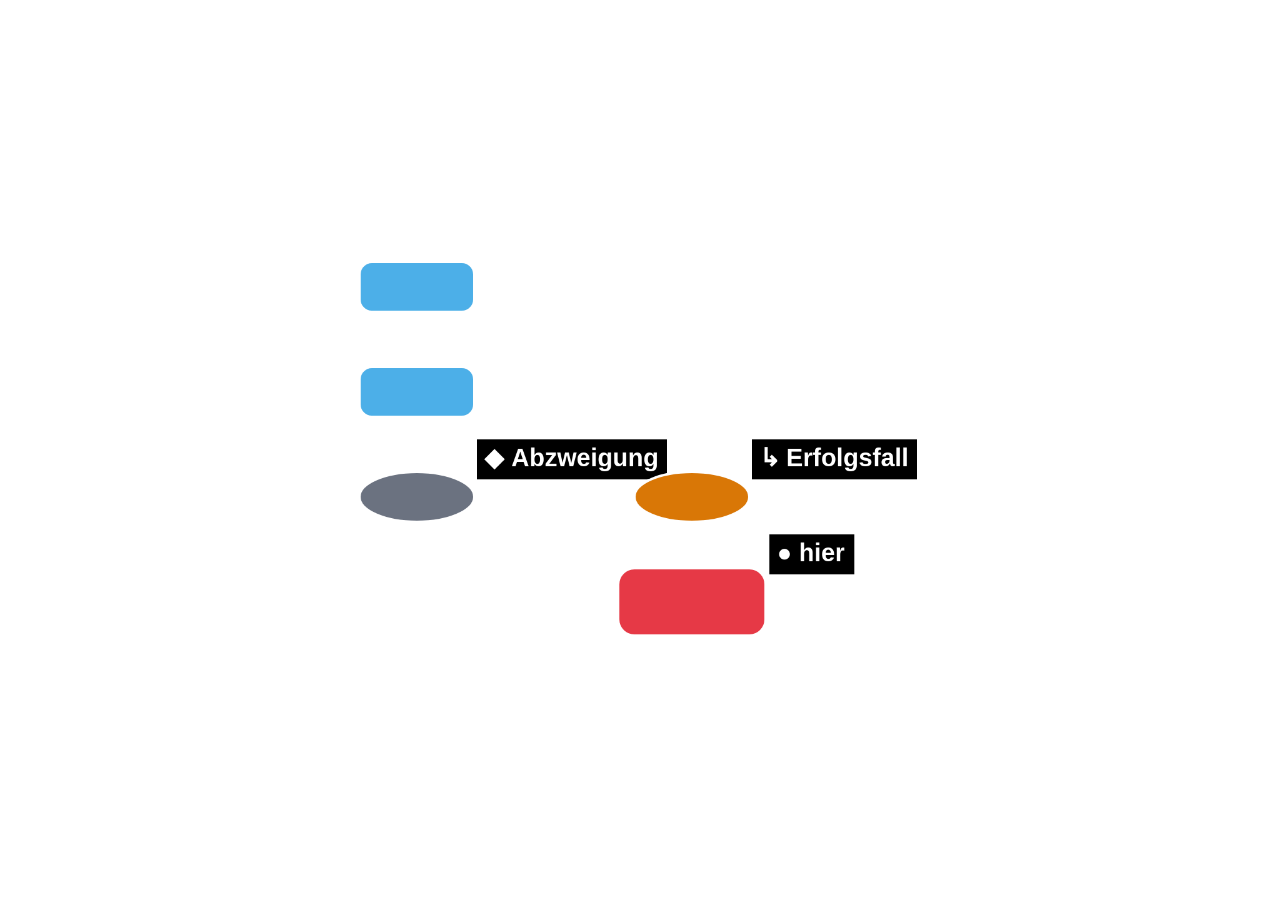
==== src/DocuClick/WebAssets/index.html @ 1ca5d3d6 "Rebuild Ablauf-Übersicht on WebView2 + Cytoscape.js; full editing support The hand-rolled WPF canvas" ====
<!DOCTYPE html>
<html lang="de">
<head>
<meta charset="utf-8">
<title>Ablauf-Übersicht</title>
<link rel="stylesheet" href="flow.css">
</head>
<body>
<div id="cy"></div>
<svg id="connect-line" class="hud-connect-line" hidden><line x1="0" y1="0" x2="0" y2="0"/></svg>
<div id="empty-hint" class="hud-empty-hint" hidden>Noch keine Klicks aufgezeichnet.</div>
<div id="tooltip" class="hud-tooltip" hidden></div>
<div id="menu" class="hud-menu" hidden></div>
<script src="vendor/cytoscape.min.js"></script>
<script src="flow.js"></script>
</body>
</html>
---- src/DocuClick/WebAssets/flow.css ----
/* Transparent background: the WPF host window is itself semi-transparent
   (AllowsTransparency) and paints the panel's dark background via its own
   Border — the WebView2 content only needs to fill the diagram area, not
   redraw a background behind it. */
html, body {
  margin: 0;
  padding: 0;
  width: 100%;
  height: 100%;
  overflow: hidden;
  background: transparent;
  font-family: "Segoe UI", sans-serif;
  cursor: default;
}

body {
  display: flex;
  flex-direction: column;
}

#cy {
  flex: 1 1 auto;
  min-height: 0; /* a flex child otherwise refuses to shrink below its content's natural size */
  width: 100%;
}

/* Drag-to-connect gesture: a plain line from the fixed source node to the
   cursor, drawn over #cy — never actually moves the node underneath. */
.hud-connect-line {
  position: absolute;
  inset: 0;
  width: 100%;
  height: 100%;
  pointer-events: none;
  z-index: 999;
}

.hud-connect-line line {
  stroke: #22C55E;
  stroke-width: 2;
  stroke-dasharray: 6 4;
}

.hud-empty-hint {
  position: absolute;
  inset: 0;
  align-items: center;
  justify-content: center;
  padding: 16px;
  text-align: center;
  color: #ffffff;
  opacity: 0.6;
  font-size: 11px;
  pointer-events: none;
}

/* display:flex must only apply while visible — putting it on the bare
   class above would out-rank the UA stylesheet's [hidden]{display:none}
   (same specificity, author sheet wins), so toggling the `hidden`
   attribute from JS would silently stop working. */
.hud-empty-hint:not([hidden]) {
  display: flex;
}

/* Shared "frosted glass" look for both the hover tooltip and the node
   popup/context menu — matches the WPF host's own panel chrome
   (Color.FromArgb(170/235, 25, 25, 28) background, translucent white
   border) so the WebView content doesn't look like a foreign insert. */
.hud-tooltip,
.hud-menu {
  position: absolute;
  z-index: 1000;
  background: rgba(25, 25, 28, 0.92);
  border: 1px solid rgba(255, 255, 255, 0.31);
  border-radius: 6px;
  color: #ffffff;
  font-size: 11px;
  pointer-events: none;
}

.hud-tooltip {
  padding: 4px 7px;
  white-space: nowrap;
}

.hud-menu {
  padding: 4px;
  pointer-events: auto;
  min-width: 140px;
}

.hud-menu-item {
  padding: 6px 8px;
  border-radius: 4px;
  cursor: pointer;
  white-space: nowrap;
}

.hud-menu-item:hover {
  background: rgba(255, 255, 255, 0.2);
}

.hud-menu-item.primary {
  font-weight: 700;
}

.hud-menu-separator {
  height: 1px;
  margin: 4px 2px;
  background: rgba(255, 255, 255, 0.16);
}
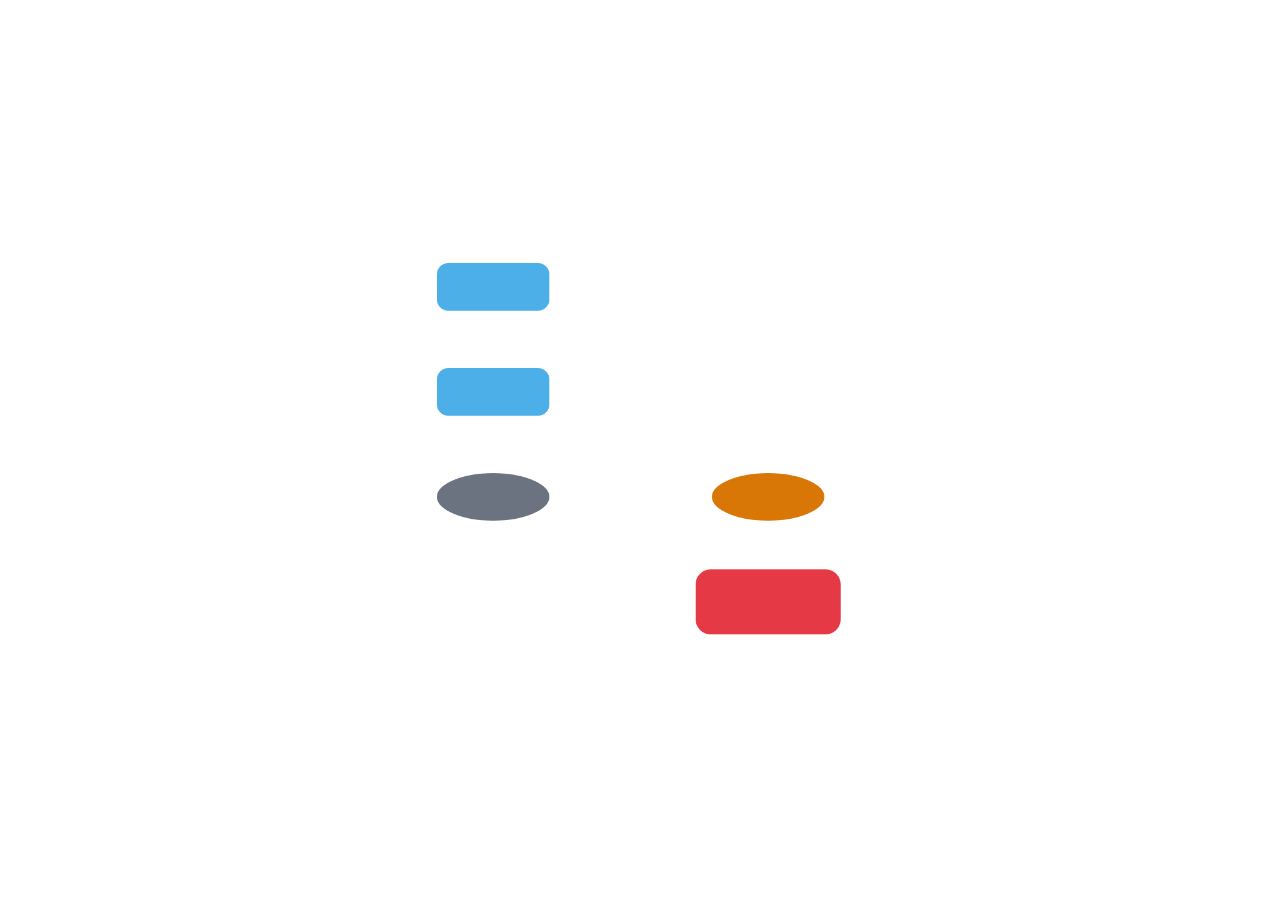
==== commit 3c4d9ea2: "Replace Canvas format with a real HTML Ablauf, add a full in-app editing suite The live session file" ====
--- a/src/DocuClick/WebAssets/index.html
+++ b/src/DocuClick/WebAssets/index.html
@@ -7,9 +7,12 @@
 </head>
 <body>
 <div id="cy"></div>
+<div id="image-overlays"></div>
+<div id="node-handles"></div>
 <svg id="connect-line" class="hud-connect-line" hidden><line x1="0" y1="0" x2="0" y2="0"/></svg>
 <div id="empty-hint" class="hud-empty-hint" hidden>Noch keine Klicks aufgezeichnet.</div>
 <div id="tooltip" class="hud-tooltip" hidden></div>
+<img id="image-preview" class="hud-image-preview" hidden alt="">
 <div id="menu" class="hud-menu" hidden></div>
 <script src="vendor/cytoscape.min.js"></script>
 <script src="flow.js"></script>
--- a/src/DocuClick/WebAssets/flow.css
+++ b/src/DocuClick/WebAssets/flow.css
@@ -22,6 +22,60 @@
   flex: 1 1 auto;
   min-height: 0; /* a flex child otherwise refuses to shrink below its content's natural size */
   width: 100%;
+}
+
+/* Real <img> elements tracking each image node's on-screen box, NOT
+   Cytoscape's own background-image (see flow.js's render()) — Cytoscape
+   loads that via fetch() internally, and this page (served from the
+   docuclick.flowpreview virtual host) fetching a screenshot from the
+   *separate* docuclick.vault virtual host is a cross-origin request with
+   no CORS headers on the static file mapping, so Chromium silently
+   refuses it — confirmed via a real run showing only the flat node color,
+   never the screenshot. A plain <img src> has no such restriction. */
+#image-overlays {
+  position: fixed;
+  inset: 0;
+  pointer-events: none;
+  overflow: hidden;
+  z-index: 1;
+}
+
+.hud-node-image {
+  position: absolute;
+  object-fit: cover;
+  border-radius: 4px;
+  pointer-events: none;
+}
+
+#node-handles {
+  position: fixed;
+  inset: 0;
+  pointer-events: none;
+  overflow: hidden;
+  z-index: 1001;
+}
+
+.hud-node-handle {
+  position: absolute;
+  width: 16px;
+  height: 16px;
+  margin: -8px;
+  border-radius: 50%;
+  background: #22C55E;
+  border: 2px solid #ffffff;
+  cursor: crosshair;
+  pointer-events: auto;
+  box-shadow: 0 1px 4px rgba(0, 0, 0, 0.5);
+  opacity: 0;
+  transition: opacity 0.1s;
+}
+
+.hud-node-handle.visible {
+  opacity: 1;
+}
+
+.hud-node-handle:hover {
+  background: #16A34A;
 }
 
 /* Drag-to-connect gesture: a plain line from the fixed source node to the
@@ -83,6 +137,20 @@
   white-space: nowrap;
 }
 
+/* Larger screenshot preview shown alongside the tooltip on hover — the
+   in-node thumbnail (see flow.js's node[imageUrl] style) is only ever a few
+   dozen pixels across, nowhere near enough to actually read what's in it. */
+.hud-image-preview {
+  position: absolute;
+  z-index: 1000;
+  max-width: 360px;
+  max-height: 270px;
+  border: 1px solid rgba(255, 255, 255, 0.31);
+  border-radius: 6px;
+  box-shadow: 0 4px 16px rgba(0, 0, 0, 0.5);
+  pointer-events: none;
+}
+
 .hud-menu {
   padding: 4px;
   pointer-events: auto;
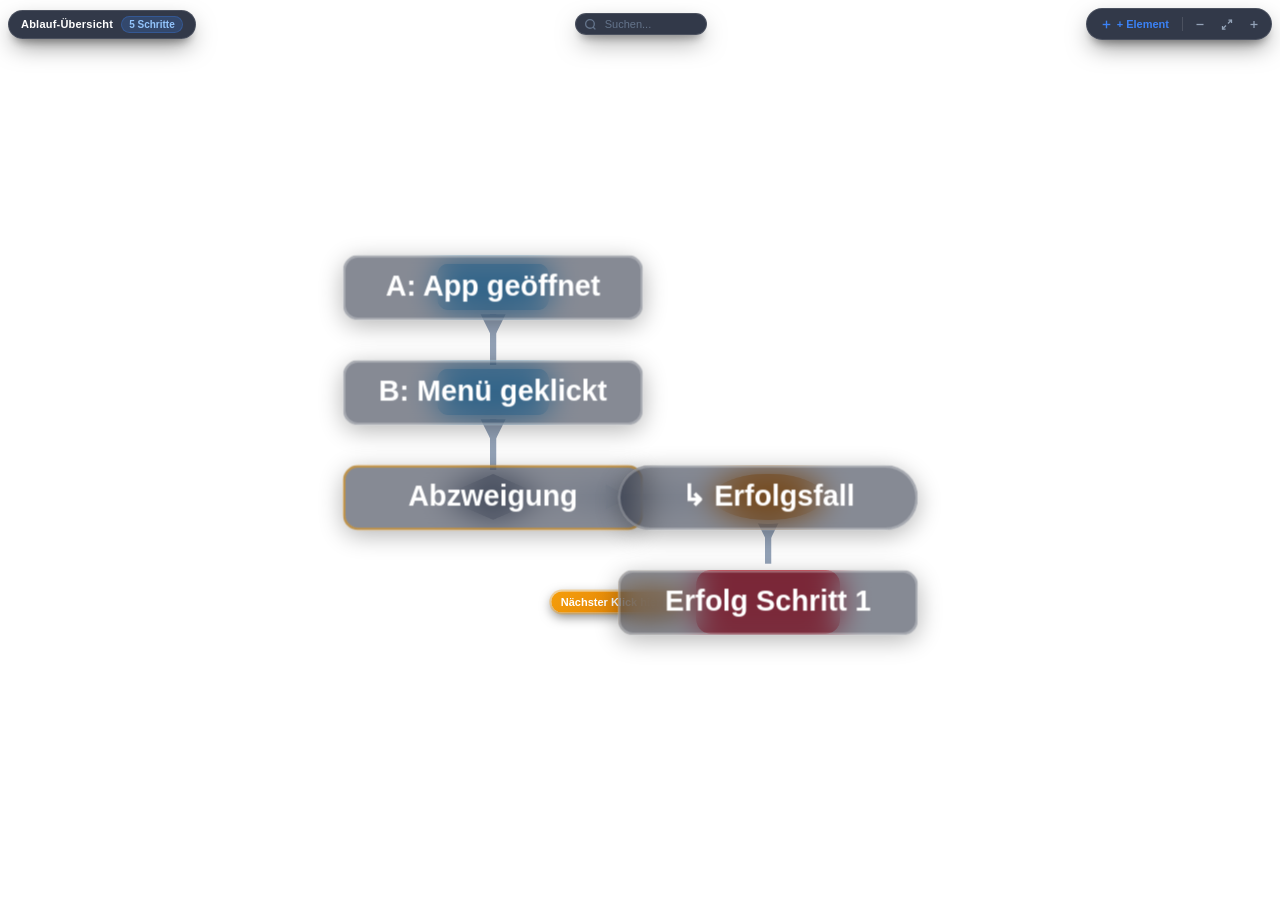
==== commit 56719dd6: "Modernize frontend, add flowchart palette, in-place diffing, and Draw.io style canvas editing" ====
--- a/src/DocuClick/WebAssets/index.html
+++ b/src/DocuClick/WebAssets/index.html
@@ -9,11 +9,43 @@
 <div id="cy"></div>
 <div id="image-overlays"></div>
 <div id="node-handles"></div>
+<div id="node-labels"></div>
+<div id="current-badge" hidden>Nächster Klick hier ▶</div>
 <svg id="connect-line" class="hud-connect-line" hidden><line x1="0" y1="0" x2="0" y2="0"/></svg>
 <div id="empty-hint" class="hud-empty-hint" hidden>Noch keine Klicks aufgezeichnet.</div>
 <div id="tooltip" class="hud-tooltip" hidden></div>
 <img id="image-preview" class="hud-image-preview" hidden alt="">
 <div id="menu" class="hud-menu" hidden></div>
+
+<!-- Modern Floating HUD Dock -->
+<header class="hud-topbar" id="hud-topbar">
+  <div class="hud-brand">
+    <span class="hud-brand-title">Ablauf-Übersicht</span>
+    <span id="hud-stats-pill" class="hud-pill">0 Schritte</span>
+  </div>
+  <div class="hud-search-group">
+    <svg class="hud-search-icon" width="13" height="13" viewBox="0 0 24 24" fill="none" stroke="currentColor" stroke-width="2.5"><circle cx="11" cy="11" r="8"/><line x1="21" y1="21" x2="16.65" y2="16.65"/></svg>
+    <input type="search" id="hud-search" class="hud-search-input" placeholder="Suchen..." autocomplete="off" spellcheck="false" />
+    <button id="hud-search-clear" class="hud-btn-clear" title="Suche löschen" hidden>&times;</button>
+  </div>
+  <div class="hud-dock-controls">
+    <button id="hud-btn-add-element" class="hud-btn hud-btn-action" title="Neues Flowchart-Element einfügen">
+      <svg width="13" height="13" viewBox="0 0 24 24" fill="none" stroke="currentColor" stroke-width="2.5"><line x1="12" y1="5" x2="12" y2="19"/><line x1="5" y1="12" x2="19" y2="12"/></svg>
+      <span>+ Element</span>
+    </button>
+    <div class="hud-dock-separator"></div>
+    <button id="hud-btn-zoom-out" class="hud-btn" title="Verkleinern">
+      <svg width="13" height="13" viewBox="0 0 24 24" fill="none" stroke="currentColor" stroke-width="2.5"><line x1="5" y1="12" x2="19" y2="12"/></svg>
+    </button>
+    <button id="hud-btn-fit" class="hud-btn" title="Ansicht einpassen">
+      <svg width="13" height="13" viewBox="0 0 24 24" fill="none" stroke="currentColor" stroke-width="2.5"><polyline points="15 3 21 3 21 9"/><polyline points="9 21 3 21 3 15"/><line x1="21" y1="3" x2="14" y2="10"/><line x1="3" y1="21" x2="10" y2="14"/></svg>
+    </button>
+    <button id="hud-btn-zoom-in" class="hud-btn" title="Vergrößern">
+      <svg width="13" height="13" viewBox="0 0 24 24" fill="none" stroke="currentColor" stroke-width="2.5"><line x1="12" y1="5" x2="12" y2="19"/><line x1="5" y1="12" x2="19" y2="12"/></svg>
+    </button>
+  </div>
+</header>
+
 <script src="vendor/cytoscape.min.js"></script>
 <script src="flow.js"></script>
 </body>
--- a/src/DocuClick/WebAssets/flow.css
+++ b/src/DocuClick/WebAssets/flow.css
@@ -1,7 +1,25 @@
-/* Transparent background: the WPF host window is itself semi-transparent
-   (AllowsTransparency) and paints the panel's dark background via its own
-   Border — the WebView2 content only needs to fill the diagram area, not
-   redraw a background behind it. */
+:root {
+  --bg-canvas: #090d16;
+  --surface-glass: rgba(15, 23, 42, 0.85);
+  --surface-glass-hover: rgba(30, 41, 59, 0.92);
+  --border-glass: rgba(255, 255, 255, 0.12);
+  --border-glass-bright: rgba(255, 255, 255, 0.24);
+  --accent-primary: #3b82f6;
+  --accent-hover: #60a5fa;
+  --accent-glow: rgba(59, 130, 246, 0.35);
+  --accent-emerald: #10b981;
+  --accent-amber: #f59e0b;
+  --text-primary: #f8fafc;
+  --text-secondary: #94a3b8;
+  --text-muted: #64748b;
+  --radius-sm: 6px;
+  --radius-md: 10px;
+  --radius-full: 9999px;
+  --shadow-lg: 0 10px 25px -5px rgba(0, 0, 0, 0.5), 0 8px 10px -6px rgba(0, 0, 0, 0.4);
+}
+
+/* Transparent background: the WPF host window is semi-transparent and
+   paints the panel's dark slate acrylic background via its own Border. */
 html, body {
   margin: 0;
   padding: 0;
@@ -9,8 +27,10 @@
   height: 100%;
   overflow: hidden;
   background: transparent;
-  font-family: "Segoe UI", sans-serif;
+  font-family: -apple-system, BlinkMacSystemFont, "Segoe UI", Roboto, Helvetica, Arial, sans-serif;
   cursor: default;
+  color: var(--text-primary);
+  user-select: none;
 }
 
 body {
@@ -20,18 +40,175 @@
 
 #cy {
   flex: 1 1 auto;
-  min-height: 0; /* a flex child otherwise refuses to shrink below its content's natural size */
+  min-height: 0;
   width: 100%;
-}
-
-/* Real <img> elements tracking each image node's on-screen box, NOT
-   Cytoscape's own background-image (see flow.js's render()) — Cytoscape
-   loads that via fetch() internally, and this page (served from the
-   docuclick.flowpreview virtual host) fetching a screenshot from the
-   *separate* docuclick.vault virtual host is a cross-origin request with
-   no CORS headers on the static file mapping, so Chromium silently
-   refuses it — confirmed via a real run showing only the flat node color,
-   never the screenshot. A plain <img src> has no such restriction. */
+  background-color: transparent;
+  background-image: radial-gradient(rgba(255, 255, 255, 0.08) 1.2px, transparent 1.2px);
+  background-size: 22px 22px;
+}
+
+/* ---- Floating HUD Dock & Controls --------------------------------- */
+.hud-topbar {
+  position: absolute;
+  top: 8px;
+  left: 8px;
+  right: 8px;
+  z-index: 1002;
+  display: flex;
+  align-items: center;
+  justify-content: space-between;
+  gap: 8px;
+  pointer-events: none;
+}
+
+.hud-brand {
+  display: flex;
+  align-items: center;
+  gap: 8px;
+  padding: 5px 12px;
+  background: var(--surface-glass);
+  backdrop-filter: blur(12px);
+  -webkit-backdrop-filter: blur(12px);
+  border: 1px solid var(--border-glass);
+  border-radius: var(--radius-full);
+  box-shadow: var(--shadow-lg);
+  pointer-events: auto;
+}
+
+.hud-brand-title {
+  font-size: 11px;
+  font-weight: 700;
+  letter-spacing: 0.02em;
+  color: #ffffff;
+}
+
+.hud-pill {
+  font-size: 10px;
+  font-weight: 600;
+  padding: 2px 7px;
+  border-radius: var(--radius-full);
+  background: rgba(59, 130, 246, 0.2);
+  color: #93c5fd;
+  border: 1px solid rgba(59, 130, 246, 0.3);
+}
+
+.hud-search-group {
+  display: flex;
+  align-items: center;
+  gap: 6px;
+  padding: 3px 8px;
+  background: var(--surface-glass);
+  backdrop-filter: blur(12px);
+  -webkit-backdrop-filter: blur(12px);
+  border: 1px solid var(--border-glass);
+  border-radius: var(--radius-full);
+  box-shadow: var(--shadow-lg);
+  pointer-events: auto;
+  transition: border-color 0.15s ease, box-shadow 0.15s ease;
+}
+
+.hud-search-group:focus-within {
+  border-color: var(--accent-primary);
+  box-shadow: 0 0 0 2px var(--accent-glow), var(--shadow-lg);
+}
+
+.hud-search-icon {
+  color: var(--text-muted);
+  flex-shrink: 0;
+}
+
+.hud-search-input {
+  background: transparent;
+  border: none;
+  outline: none;
+  color: var(--text-primary);
+  font-size: 11px;
+  width: 95px;
+  transition: width 0.2s ease;
+}
+
+.hud-search-input:focus {
+  width: 140px;
+}
+
+.hud-search-input::placeholder {
+  color: var(--text-muted);
+}
+
+.hud-btn-clear {
+  background: transparent;
+  border: none;
+  color: var(--text-secondary);
+  cursor: pointer;
+  padding: 0 2px;
+  font-size: 13px;
+  line-height: 1;
+}
+
+.hud-btn-clear:hover {
+  color: #ffffff;
+}
+
+.hud-dock-controls {
+  display: flex;
+  align-items: center;
+  gap: 3px;
+  padding: 3px 5px;
+  background: var(--surface-glass);
+  backdrop-filter: blur(12px);
+  -webkit-backdrop-filter: blur(12px);
+  border: 1px solid var(--border-glass);
+  border-radius: var(--radius-full);
+  box-shadow: var(--shadow-lg);
+  pointer-events: auto;
+}
+
+.hud-btn {
+  display: flex;
+  align-items: center;
+  justify-content: center;
+  width: 24px;
+  height: 24px;
+  border-radius: var(--radius-full);
+  background: transparent;
+  border: none;
+  color: var(--text-secondary);
+  cursor: pointer;
+  transition: background 0.12s ease, color 0.12s ease, transform 0.1s ease;
+}
+
+.hud-btn:hover {
+  background: rgba(255, 255, 255, 0.12);
+  color: #ffffff;
+}
+
+.hud-btn:active {
+  transform: scale(0.92);
+}
+
+.hud-btn-action {
+  width: auto;
+  padding: 0 8px;
+  gap: 4px;
+  font-size: 11px;
+  font-weight: 600;
+  color: var(--accent-primary);
+  border-radius: var(--radius-full);
+}
+
+.hud-btn-action:hover {
+  background: rgba(56, 189, 248, 0.18);
+  color: #38bdf8;
+}
+
+.hud-dock-separator {
+  width: 1px;
+  height: 14px;
+  background: var(--border-glass);
+  margin: 0 2px;
+}
+
+/* ---- Node Image Overlays ------------------------------------------ */
 #image-overlays {
   position: fixed;
   inset: 0;
@@ -43,10 +220,12 @@
 .hud-node-image {
   position: absolute;
   object-fit: cover;
-  border-radius: 4px;
-  pointer-events: none;
-}
-
+  border-radius: 6px;
+  pointer-events: none;
+  box-shadow: 0 3px 10px rgba(0, 0, 0, 0.4);
+}
+
+/* ---- Node Connect Handles (Draw.io / Visio Style) ---------------- */
 #node-handles {
   position: fixed;
   inset: 0;
@@ -57,29 +236,175 @@
 
 .hud-node-handle {
   position: absolute;
-  width: 16px;
-  height: 16px;
-  margin: -8px;
+  width: 22px;
+  height: 22px;
+  margin: -11px;
   border-radius: 50%;
-  background: #22C55E;
-  border: 2px solid #ffffff;
+  background: transparent;
+  display: flex;
+  align-items: center;
+  justify-content: center;
   cursor: crosshair;
   pointer-events: auto;
-  box-shadow: 0 1px 4px rgba(0, 0, 0, 0.5);
   opacity: 0;
-  transition: opacity 0.1s;
+  transition: opacity 0.15s ease, transform 0.15s ease;
+}
+
+.hud-node-handle::after {
+  content: "";
+  width: 10px;
+  height: 10px;
+  border-radius: 50%;
+  background: var(--accent-emerald);
+  border: 2px solid #ffffff;
+  box-shadow: 0 0 8px rgba(16, 185, 129, 0.8), 0 2px 4px rgba(0, 0, 0, 0.5);
+  transition: transform 0.15s ease, background 0.15s ease, box-shadow 0.15s ease;
 }
 
 .hud-node-handle.visible {
   opacity: 1;
 }
 
-.hud-node-handle:hover {
-  background: #16A34A;
-}
-
-/* Drag-to-connect gesture: a plain line from the fixed source node to the
-   cursor, drawn over #cy — never actually moves the node underneath. */
+.hud-node-handle:hover::after,
+.hud-node-handle.snapped::after {
+  background: #38bdf8;
+  border-color: #ffffff;
+  transform: scale(1.4);
+  box-shadow: 0 0 12px rgba(56, 189, 248, 0.95), 0 2px 6px rgba(0, 0, 0, 0.6);
+}
+
+/* ---- Node Text Box Overlays --------------------------------------- */
+#node-labels {
+  position: fixed;
+  inset: 0;
+  pointer-events: none;
+  overflow: hidden;
+  z-index: 10;
+}
+
+.hud-node-label {
+  position: absolute;
+  transform: translate(-50%, -100%);
+  transform-origin: center bottom;
+  background: var(--surface-glass);
+  backdrop-filter: blur(10px);
+  -webkit-backdrop-filter: blur(10px);
+  border: 1px solid var(--border-glass-bright);
+  border-radius: var(--radius-sm);
+  color: var(--text-primary);
+  font-size: 11px;
+  font-weight: 600;
+  line-height: 1.35;
+  padding: 4px 8px;
+  text-align: center;
+  word-break: break-word;
+  overflow-wrap: break-word;
+  white-space: pre-wrap;
+  box-shadow: 0 4px 14px rgba(0, 0, 0, 0.45);
+  cursor: text;
+  pointer-events: auto;
+  user-select: text;
+  box-sizing: border-box;
+  transition: border-color 0.15s ease, box-shadow 0.15s ease, opacity 0.15s ease;
+}
+
+.hud-node-label:hover {
+  border-color: var(--accent-primary);
+  box-shadow: 0 0 0 2px var(--accent-glow), 0 4px 14px rgba(0, 0, 0, 0.45);
+}
+
+.hud-node-label.decision-point {
+  cursor: default;
+  border-color: rgba(168, 85, 247, 0.45);
+  color: #d8b4fe;
+}
+
+.hud-node-label.path-start {
+  border-color: rgba(16, 185, 129, 0.45);
+  color: #a7f3d0;
+}
+
+.hud-node-label.editing {
+  padding: 2px;
+  border-color: var(--accent-primary);
+  box-shadow: 0 0 0 2px var(--accent-glow), 0 4px 14px rgba(0, 0, 0, 0.55);
+  z-index: 1002 !important;
+}
+
+.hud-node-label-input,
+.hud-node-label-textarea {
+  background: rgba(15, 23, 42, 0.95);
+  border: 1.5px solid var(--accent-primary);
+  border-radius: 4px;
+  color: #ffffff;
+  font-family: inherit;
+  font-size: 11px;
+  font-weight: 600;
+  line-height: 1.35;
+  padding: 3px 6px;
+  width: 100%;
+  box-sizing: border-box;
+  outline: none;
+  text-align: center;
+}
+
+.hud-node-label-textarea {
+  resize: none;
+  overflow: hidden;
+  white-space: pre-wrap;
+  word-break: break-word;
+  display: block;
+}
+
+.hud-node-label.search-dimmed {
+  opacity: 0.2;
+}
+
+.hud-node-label.search-hit {
+  border-color: #60a5fa;
+  box-shadow: 0 0 0 2px rgba(96, 165, 250, 0.4), 0 4px 14px rgba(0, 0, 0, 0.45);
+}
+
+.hud-node-label.center-inside {
+  transform-origin: center center;
+  background: rgba(15, 23, 42, 0.5);
+  border: 1px solid rgba(255, 255, 255, 0.28);
+  backdrop-filter: blur(6px);
+  -webkit-backdrop-filter: blur(6px);
+  color: #ffffff;
+  font-size: 11.5px;
+  font-weight: 600;
+  box-shadow: 0 2px 10px rgba(0, 0, 0, 0.3);
+}
+
+.hud-node-label.center-inside:hover {
+  background: rgba(15, 23, 42, 0.75);
+  border-color: var(--accent-primary);
+}
+
+.hud-node-label.shape-ellipse {
+  border-radius: var(--radius-full);
+}
+
+.hud-node-label.shape-diamond {
+  border-radius: var(--radius-sm);
+  border-color: rgba(245, 158, 11, 0.5);
+}
+
+.hud-node-label.shape-rectangle {
+  background: rgba(254, 240, 138, 0.88);
+  color: #713f12;
+  border-color: #facc15;
+  box-shadow: 0 4px 12px rgba(0, 0, 0, 0.25);
+  font-weight: 500;
+}
+
+.hud-node-label.shape-rectangle:hover {
+  background: rgba(254, 240, 138, 0.98);
+  border-color: #eab308;
+}
+
+/* ---- Drag-to-Connect Line ---------------------------------------- */
 .hud-connect-line {
   position: absolute;
   inset: 0;
@@ -90,90 +415,149 @@
 }
 
 .hud-connect-line line {
-  stroke: #22C55E;
-  stroke-width: 2;
+  stroke: var(--accent-emerald);
+  stroke-width: 2.5;
   stroke-dasharray: 6 4;
 }
 
+/* ---- Current-Node Writer Badge ------------------------------------ */
+#current-badge {
+  position: fixed;
+  z-index: 2;
+  transform: translate(-100%, -50%);
+  padding: 4px 10px;
+  border-radius: 20px;
+  background: linear-gradient(135deg, #f59e0b, #d97706);
+  color: #ffffff;
+  font-size: 11px;
+  font-weight: 700;
+  white-space: nowrap;
+  pointer-events: none;
+  box-shadow: 0 0 0 2px rgba(245, 158, 11, 0.35), 0 4px 12px rgba(0, 0, 0, 0.5);
+  animation: current-badge-pulse 1.8s ease-in-out infinite;
+}
+
+#current-badge::after {
+  content: "";
+  position: absolute;
+  top: 50%;
+  right: -5px;
+  transform: translateY(-50%);
+  border: 5px solid transparent;
+  border-left-color: #d97706;
+}
+
+#current-badge.flip-right {
+  transform: translate(0, -50%);
+}
+
+#current-badge.flip-right::after {
+  left: -5px;
+  right: auto;
+  border-left-color: transparent;
+  border-right-color: #f59e0b;
+}
+
+@keyframes current-badge-pulse {
+  0%, 100% {
+    box-shadow: 0 0 0 2px rgba(245, 158, 11, 0.35), 0 4px 12px rgba(0, 0, 0, 0.5);
+  }
+  50% {
+    box-shadow: 0 0 0 6px rgba(245, 158, 11, 0.18), 0 4px 16px rgba(0, 0, 0, 0.6);
+  }
+}
+
+/* ---- Empty Hint --------------------------------------------------- */
 .hud-empty-hint {
   position: absolute;
   inset: 0;
   align-items: center;
   justify-content: center;
-  padding: 16px;
+  padding: 24px;
   text-align: center;
-  color: #ffffff;
-  opacity: 0.6;
-  font-size: 11px;
-  pointer-events: none;
-}
-
-/* display:flex must only apply while visible — putting it on the bare
-   class above would out-rank the UA stylesheet's [hidden]{display:none}
-   (same specificity, author sheet wins), so toggling the `hidden`
-   attribute from JS would silently stop working. */
+  color: var(--text-muted);
+  font-size: 13px;
+  font-weight: 500;
+  pointer-events: none;
+}
+
 .hud-empty-hint:not([hidden]) {
   display: flex;
 }
 
-/* Shared "frosted glass" look for both the hover tooltip and the node
-   popup/context menu — matches the WPF host's own panel chrome
-   (Color.FromArgb(170/235, 25, 25, 28) background, translucent white
-   border) so the WebView content doesn't look like a foreign insert. */
+/* ---- Tooltips & Image Previews ------------------------------------ */
 .hud-tooltip,
 .hud-menu {
   position: absolute;
   z-index: 1000;
-  background: rgba(25, 25, 28, 0.92);
-  border: 1px solid rgba(255, 255, 255, 0.31);
-  border-radius: 6px;
-  color: #ffffff;
-  font-size: 11px;
-  pointer-events: none;
+  background: var(--surface-glass);
+  backdrop-filter: blur(14px);
+  -webkit-backdrop-filter: blur(14px);
+  border: 1px solid var(--border-glass-bright);
+  border-radius: var(--radius-md);
+  color: var(--text-primary);
+  font-size: 11.5px;
+  box-shadow: var(--shadow-lg);
 }
 
 .hud-tooltip {
-  padding: 4px 7px;
+  padding: 5px 9px;
   white-space: nowrap;
-}
-
-/* Larger screenshot preview shown alongside the tooltip on hover — the
-   in-node thumbnail (see flow.js's node[imageUrl] style) is only ever a few
-   dozen pixels across, nowhere near enough to actually read what's in it. */
+  pointer-events: none;
+}
+
 .hud-image-preview {
   position: absolute;
   z-index: 1000;
-  max-width: 360px;
-  max-height: 270px;
-  border: 1px solid rgba(255, 255, 255, 0.31);
-  border-radius: 6px;
-  box-shadow: 0 4px 16px rgba(0, 0, 0, 0.5);
-  pointer-events: none;
-}
-
+  max-width: 380px;
+  max-height: 280px;
+  border: 1px solid var(--border-glass-bright);
+  border-radius: var(--radius-md);
+  box-shadow: 0 12px 36px rgba(0, 0, 0, 0.65);
+  pointer-events: none;
+}
+
+/* ---- Context Menu ------------------------------------------------- */
 .hud-menu {
-  padding: 4px;
+  padding: 5px;
   pointer-events: auto;
-  min-width: 140px;
+  min-width: 155px;
 }
 
 .hud-menu-item {
-  padding: 6px 8px;
-  border-radius: 4px;
+  padding: 7px 10px;
+  border-radius: var(--radius-sm);
   cursor: pointer;
   white-space: nowrap;
+  color: #f1f5f9;
+  font-size: 12px;
+  font-weight: 500;
+  transition: background 0.12s ease, color 0.12s ease;
 }
 
 .hud-menu-item:hover {
-  background: rgba(255, 255, 255, 0.2);
+  background: rgba(59, 130, 246, 0.28);
+  color: #ffffff;
 }
 
 .hud-menu-item.primary {
   font-weight: 700;
+  color: var(--accent-hover);
 }
 
 .hud-menu-separator {
   height: 1px;
-  margin: 4px 2px;
-  background: rgba(255, 255, 255, 0.16);
-}
+  margin: 4px 3px;
+  background: var(--border-glass);
+}
+
+.hud-menu-header {
+  padding: 4px 8px 6px;
+  font-size: 10px;
+  font-weight: 700;
+  text-transform: uppercase;
+  letter-spacing: 0.05em;
+  color: var(--text-muted);
+  border-bottom: 1px solid var(--border-glass);
+  margin-bottom: 3px;
+}
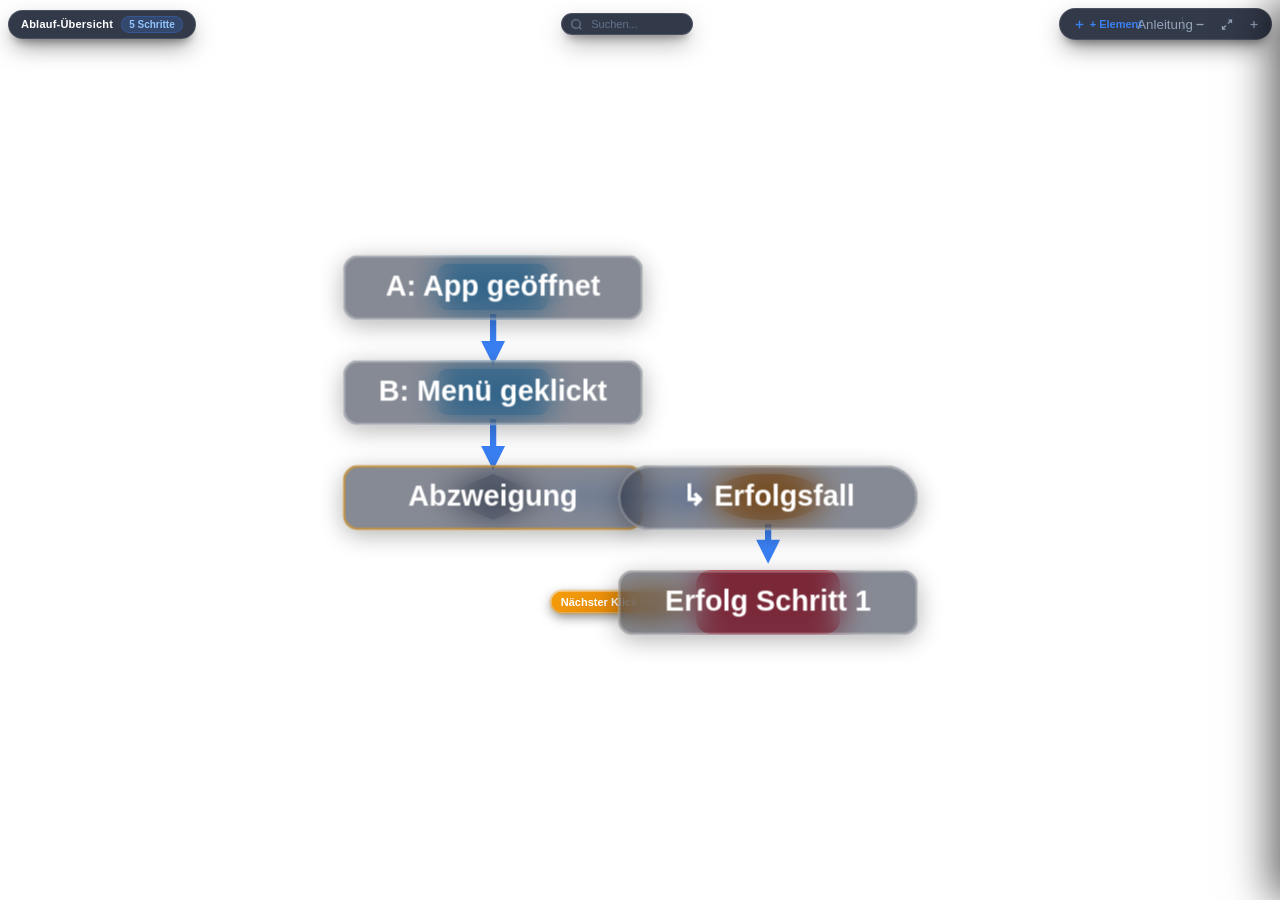
==== commit 9b354baa: "release: v1.12.0 - SOP Guide mit Pfadfilter, Pfeilstile & 100% App-Paritaet - Schritt-fuer-Schritt-A" ====
--- a/src/DocuClick/WebAssets/index.html
+++ b/src/DocuClick/WebAssets/index.html
@@ -33,6 +33,10 @@
       <svg width="13" height="13" viewBox="0 0 24 24" fill="none" stroke="currentColor" stroke-width="2.5"><line x1="12" y1="5" x2="12" y2="19"/><line x1="5" y1="12" x2="19" y2="12"/></svg>
       <span>+ Element</span>
     </button>
+    <button id="hud-btn-guide" class="hud-btn" title="Schritt-für-Schritt-Guide ein-/ausblenden">
+      <svg viewBox="0 0 24 24" width="13" height="13" fill="none" stroke="currentColor" stroke-width="2"><path d="M4 19.5A2.5 2.5 0 0 1 6.5 17H20"/><path d="M6.5 2H20v20H6.5A2.5 2.5 0 0 1 4 19.5v-15A2.5 2.5 0 0 1 6.5 2z"/></svg>
+      <span>Anleitung</span>
+    </button>
     <div class="hud-dock-separator"></div>
     <button id="hud-btn-zoom-out" class="hud-btn" title="Verkleinern">
       <svg width="13" height="13" viewBox="0 0 24 24" fill="none" stroke="currentColor" stroke-width="2.5"><line x1="5" y1="12" x2="19" y2="12"/></svg>
@@ -46,6 +50,30 @@
   </div>
 </header>
 
+<!-- SOP Guide Drawer -->
+<aside id="guide-drawer" class="guide-drawer">
+  <div class="guide-header">
+    <div class="guide-title-box">
+      <span class="guide-badge">SOP Guide</span>
+      <h3 class="guide-title">Schritt-für-Schritt</h3>
+    </div>
+    <button id="guide-close-btn" class="icon-btn" title="Schließen">✕</button>
+  </div>
+  <div class="guide-controls">
+    <div class="guide-path-bar">
+      <span class="guide-control-label">Ablauf:</span>
+      <select id="guide-path-select" class="guide-select" title="Zwischen Gesamtablauf und Pfaden filtern">
+        <option value="all">🌐 Gesamter Ablauf</option>
+      </select>
+    </div>
+    <div class="guide-filter-tabs">
+      <button type="button" id="guide-tab-all" class="guide-tab active">Alle Schritte</button>
+      <button type="button" id="guide-tab-images" class="guide-tab">Nur Screenshots</button>
+    </div>
+  </div>
+  <div id="guide-list" class="guide-list"></div>
+</aside>
+
 <script src="vendor/cytoscape.min.js"></script>
 <script src="flow.js"></script>
 </body>
--- a/src/DocuClick/WebAssets/flow.css
+++ b/src/DocuClick/WebAssets/flow.css
@@ -561,3 +561,307 @@
   border-bottom: 1px solid var(--border-glass);
   margin-bottom: 3px;
 }
+
+/* ---- Context Menu Color Bar --------------------------------------- */
+.hud-menu-color-row {
+  display: flex;
+  align-items: center;
+  justify-content: space-between;
+  gap: 5px;
+  padding: 6px 8px;
+  background: rgba(0, 0, 0, 0.25);
+  border-radius: var(--radius-sm);
+  margin: 4px 2px;
+}
+.hud-color-dot {
+  width: 18px;
+  height: 18px;
+  border-radius: 50%;
+  border: 2px solid rgba(255, 255, 255, 0.25);
+  cursor: pointer;
+  padding: 0;
+  transition: transform 0.12s, border-color 0.12s, box-shadow 0.12s;
+}
+.hud-color-dot:hover {
+  transform: scale(1.22);
+  border-color: #ffffff;
+  box-shadow: 0 0 8px rgba(255, 255, 255, 0.5);
+}
+.hud-color-dot.active {
+  border-color: #ffffff;
+  box-shadow: 0 0 0 2px var(--accent-primary);
+}
+
+/* ---- SOP Guide Drawer --------------------------------------------- */
+.guide-drawer {
+  position: fixed;
+  top: 0;
+  right: 0;
+  bottom: 0;
+  width: 360px;
+  max-width: 85vw;
+  background: rgba(11, 15, 25, 0.94);
+  backdrop-filter: blur(24px);
+  -webkit-backdrop-filter: blur(24px);
+  border-left: 1px solid var(--border-glass);
+  box-shadow: -10px 0 40px rgba(0, 0, 0, 0.6);
+  z-index: 1050;
+  display: flex;
+  flex-direction: column;
+  transform: translateX(100%);
+  transition: transform 0.3s cubic-bezier(0.16, 1, 0.3, 1);
+  pointer-events: auto;
+}
+.guide-drawer.open {
+  transform: translateX(0);
+}
+.guide-header {
+  padding: 14px 18px;
+  display: flex;
+  align-items: center;
+  justify-content: space-between;
+  border-bottom: 1px solid var(--border-glass);
+}
+.guide-title-box {
+  display: flex;
+  align-items: center;
+  gap: 8px;
+}
+.guide-badge {
+  background: var(--accent-primary);
+  color: #fff;
+  font-size: 10px;
+  font-weight: 800;
+  padding: 2px 6px;
+  border-radius: var(--radius-sm);
+}
+.guide-title {
+  font-size: 14px;
+  font-weight: 700;
+  margin: 0;
+  color: var(--text-primary);
+}
+.guide-controls {
+  padding: 10px 14px;
+  background: rgba(0, 0, 0, 0.25);
+  border-bottom: 1px solid var(--border-glass);
+  display: flex;
+  flex-direction: column;
+  gap: 8px;
+}
+.guide-path-bar {
+  display: flex;
+  align-items: center;
+  gap: 8px;
+}
+.guide-control-label {
+  font-size: 11px;
+  font-weight: 700;
+  color: var(--text-secondary);
+  text-transform: uppercase;
+  letter-spacing: 0.5px;
+}
+.guide-select {
+  flex: 1;
+  background: rgba(15, 23, 42, 0.85);
+  border: 1px solid var(--border-glass);
+  color: var(--text-primary);
+  border-radius: var(--radius-sm);
+  padding: 5px 8px;
+  font-size: 12px;
+  font-family: inherit;
+  outline: none;
+  cursor: pointer;
+}
+.guide-select:focus {
+  border-color: var(--accent-primary);
+}
+.guide-filter-tabs {
+  display: flex;
+  gap: 4px;
+  background: rgba(0, 0, 0, 0.35);
+  padding: 3px;
+  border-radius: var(--radius-sm);
+}
+.guide-tab {
+  flex: 1;
+  background: transparent;
+  border: none;
+  color: var(--text-secondary);
+  font-size: 11px;
+  font-weight: 600;
+  padding: 4px 6px;
+  border-radius: 4px;
+  cursor: pointer;
+  transition: background 0.15s, color 0.15s;
+  text-align: center;
+}
+.guide-tab:hover {
+  color: var(--text-primary);
+}
+.guide-tab.active {
+  background: var(--accent-primary);
+  color: #fff;
+}
+.guide-list {
+  flex: 1;
+  overflow-y: auto;
+  padding: 12px 14px;
+  display: flex;
+  flex-direction: column;
+  gap: 8px;
+}
+.guide-card {
+  display: flex;
+  gap: 10px;
+  padding: 8px 10px;
+  border-radius: var(--radius-md);
+  background: rgba(255, 255, 255, 0.03);
+  border: 1px solid var(--border-glass);
+  cursor: pointer;
+  transition: background 0.15s, border-color 0.15s, transform 0.1s;
+}
+.guide-card:hover {
+  background: rgba(255, 255, 255, 0.08);
+  border-color: var(--border-glass-bright);
+  transform: translateX(-2px);
+}
+.guide-card.highlight {
+  border-color: var(--accent-primary);
+  box-shadow: 0 0 14px var(--accent-glow);
+}
+.guide-card.guide-card-decision {
+  background: linear-gradient(135deg, rgba(245, 158, 11, 0.12), rgba(15, 23, 42, 0.6));
+  border-color: rgba(245, 158, 11, 0.35);
+}
+.guide-card.guide-card-decision:hover {
+  border-color: rgba(245, 158, 11, 0.6);
+  background: linear-gradient(135deg, rgba(245, 158, 11, 0.2), rgba(15, 23, 42, 0.7));
+}
+.guide-card-head {
+  display: flex;
+  gap: 8px;
+  flex: 1;
+  min-width: 0;
+  align-items: flex-start;
+}
+.guide-card-num {
+  display: flex;
+  align-items: center;
+  justify-content: center;
+  width: 22px;
+  height: 22px;
+  border-radius: 50%;
+  background: var(--accent-primary);
+  font-size: 10px;
+  font-weight: 800;
+  flex-shrink: 0;
+}
+.guide-badge-decision {
+  background: #f59e0b !important;
+  color: #000 !important;
+  font-weight: 800;
+}
+.guide-card-text {
+  font-size: 11.5px;
+  font-weight: 600;
+  line-height: 1.35;
+  color: var(--text-primary);
+  overflow: hidden;
+  text-overflow: ellipsis;
+  display: -webkit-box;
+  -webkit-line-clamp: 2;
+  -webkit-box-orient: vertical;
+}
+.guide-card-thumb {
+  width: 58px;
+  height: 42px;
+  border-radius: 6px;
+  object-fit: cover;
+  background: #000;
+  flex-shrink: 0;
+  border: 1px solid var(--border-glass);
+}
+.guide-badge-merge {
+  display: inline-block;
+  font-size: 9px;
+  font-weight: 700;
+  color: #10b981;
+  background: rgba(16, 185, 129, 0.18);
+  border: 1px solid rgba(16, 185, 129, 0.3);
+  padding: 1px 5px;
+  border-radius: 4px;
+  margin-top: 4px;
+}
+.guide-branch-buttons {
+  display: flex;
+  flex-wrap: wrap;
+  gap: 6px;
+  margin-top: 8px;
+  width: 100%;
+}
+.guide-branch-btn {
+  background: rgba(255, 255, 255, 0.08);
+  border: 1px solid var(--border-glass);
+  color: var(--text-primary);
+  font-size: 11px;
+  font-weight: 600;
+  font-family: inherit;
+  padding: 4px 8px;
+  border-radius: var(--radius-sm);
+  cursor: pointer;
+  display: inline-flex;
+  align-items: center;
+  gap: 4px;
+  transition: background 0.15s, transform 0.1s;
+}
+.guide-branch-btn:hover {
+  background: var(--accent-primary);
+  color: #fff;
+  transform: translateY(-1px);
+}
+.guide-path-divider {
+  display: flex;
+  align-items: center;
+  gap: 8px;
+  padding: 6px 10px;
+  margin-top: 6px;
+  background: rgba(255, 255, 255, 0.04);
+  border-radius: var(--radius-sm);
+  font-size: 11px;
+  font-weight: 700;
+  color: var(--text-secondary);
+}
+.guide-path-badge {
+  width: 8px;
+  height: 8px;
+  border-radius: 50%;
+  display: inline-block;
+}
+.guide-shape-badge {
+  width: 22px;
+  height: 22px;
+  border-radius: 6px;
+  display: flex;
+  align-items: center;
+  justify-content: center;
+  font-size: 11px;
+  flex-shrink: 0;
+}
+.icon-btn {
+  width: 28px;
+  height: 28px;
+  border-radius: 50%;
+  border: none;
+  background: rgba(255, 255, 255, 0.08);
+  color: var(--text-secondary);
+  cursor: pointer;
+  display: flex;
+  align-items: center;
+  justify-content: center;
+  transition: background 0.15s, color 0.15s;
+}
+.icon-btn:hover {
+  background: rgba(255, 255, 255, 0.18);
+  color: #fff;
+}
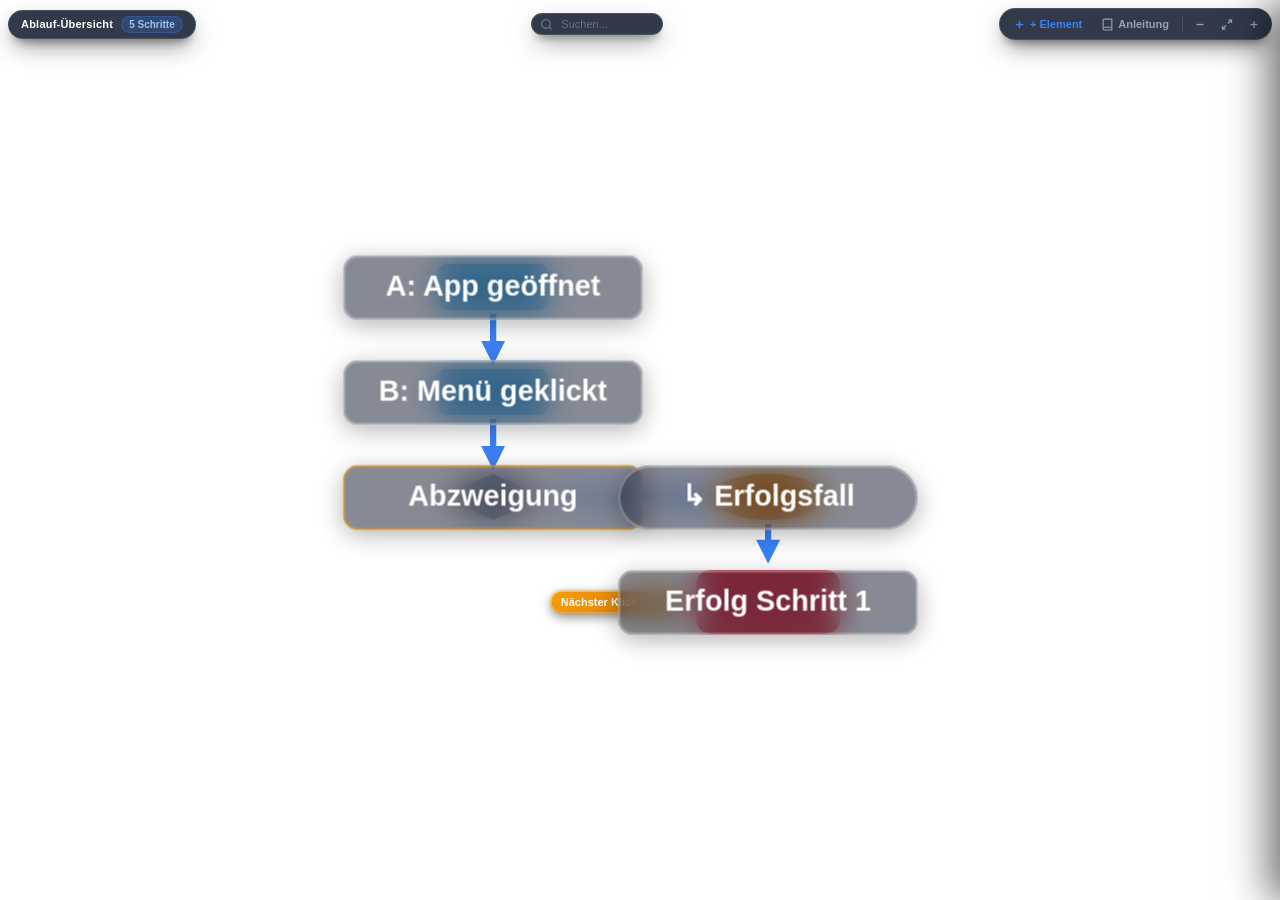
==== commit da2daa8c: "security: fix path traversal, save race, and script-injection; UI cleanup Security/robustness: - Can" ====
--- a/src/DocuClick/WebAssets/index.html
+++ b/src/DocuClick/WebAssets/index.html
@@ -29,11 +29,11 @@
     <button id="hud-search-clear" class="hud-btn-clear" title="Suche löschen" hidden>&times;</button>
   </div>
   <div class="hud-dock-controls">
-    <button id="hud-btn-add-element" class="hud-btn hud-btn-action" title="Neues Flowchart-Element einfügen">
+    <button id="hud-btn-add-element" class="hud-btn hud-btn-labeled hud-btn-action" title="Neues Flowchart-Element einfügen">
       <svg width="13" height="13" viewBox="0 0 24 24" fill="none" stroke="currentColor" stroke-width="2.5"><line x1="12" y1="5" x2="12" y2="19"/><line x1="5" y1="12" x2="19" y2="12"/></svg>
       <span>+ Element</span>
     </button>
-    <button id="hud-btn-guide" class="hud-btn" title="Schritt-für-Schritt-Guide ein-/ausblenden">
+    <button id="hud-btn-guide" class="hud-btn hud-btn-labeled" title="Schritt-für-Schritt-Guide ein-/ausblenden">
       <svg viewBox="0 0 24 24" width="13" height="13" fill="none" stroke="currentColor" stroke-width="2"><path d="M4 19.5A2.5 2.5 0 0 1 6.5 17H20"/><path d="M6.5 2H20v20H6.5A2.5 2.5 0 0 1 4 19.5v-15A2.5 2.5 0 0 1 6.5 2z"/></svg>
       <span>Anleitung</span>
     </button>
--- a/src/DocuClick/WebAssets/flow.css
+++ b/src/DocuClick/WebAssets/flow.css
@@ -186,14 +186,22 @@
   transform: scale(0.92);
 }
 
-.hud-btn-action {
+/* Any .hud-btn that carries a text <span> alongside its icon (not just an
+   icon-only square like zoom in/out/fit) needs this — .hud-btn's own fixed
+   24x24px box has no overflow clipping, so a label without this just
+   renders past the box's right edge and visually collides with whatever
+   sits next in the dock instead of actually growing the button. */
+.hud-btn-labeled {
   width: auto;
   padding: 0 8px;
   gap: 4px;
   font-size: 11px;
   font-weight: 600;
+  border-radius: var(--radius-full);
+}
+
+.hud-btn-action {
   color: var(--accent-primary);
-  border-radius: var(--radius-full);
 }
 
 .hud-btn-action:hover {
